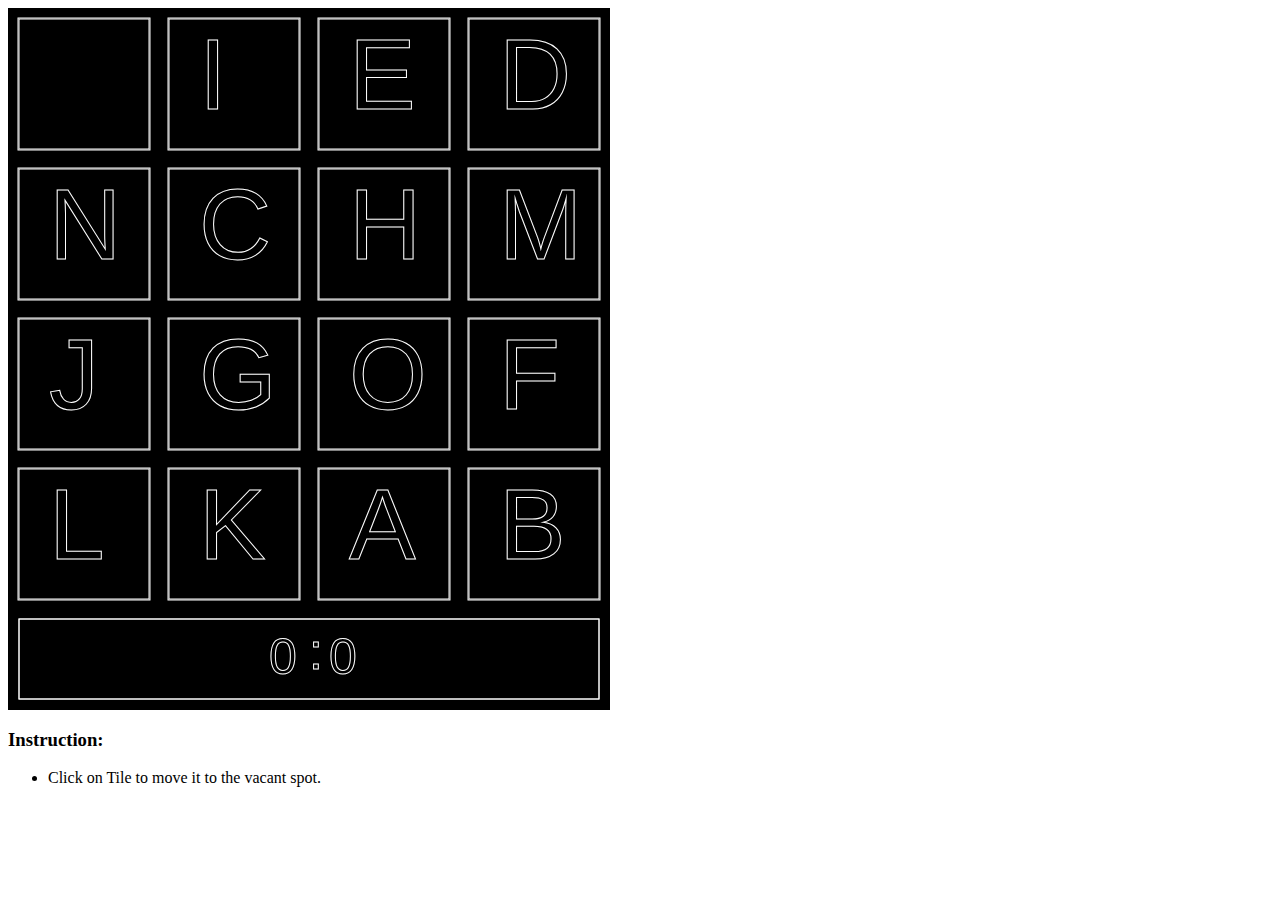
==== games/tilegameh/index.html @ 4604b331 "Add files via upload" ====
<!DOCTYPE html
	PUBLIC "-//W3C//DTD XHTML 1.0 Transitional//EN" "http://www.w3.org/TR/xhtml1/DTD/xhtml1-transitional.dtd">
<html xmlns="http://www.w3.org/1999/xhtml">

<head>
	<meta http-equiv="Content-Type" content="text/html; charset=utf-8" />
	<title>Untitled Document</title>
</head>

<body>

	<canvas height="700" width="600" id="can" style="border:1px solid" align="center"> Browser Not supported </canvas>
	<script>
		var can = document.getElementById("can");
		var ctx = can.getContext("2d");
		var tile = new Array() 		// Tile Object Variable
		var g_xpos = new Array(0, 150, 300, 450, 0, 150, 300, 450, 0, 150, 300, 450, 0, 150, 300, 450);		//Array to create xposition's of tiles
		var g_ypos = new Array(0, 0, 0, 0, 150, 150, 150, 150, 300, 300, 300, 300, 450, 450, 450, 450);		//Array to create yposition's of tiles
		var g_alpha = new Array("A", "B", "C", "D", "E", "F", "G", "H", "I", "J", "K", "L", "M", "N", "O", ""); 		// To Asign alphabets to tiles
		var g_mouseFlag = false;	// Flag to check whether mouse is clicked or not :true- clicked
		var g_mouseX, g_mouseY; 			// Current X and Y cordinates of mouse
		var g_start = false;		// If true it draws all the tiles ,if false it stops
		var g_tilePos;
		var g_checkPos = false;		//Check t
		var g_yposGameOver = new Array(0, 0, 0, 0, 150, 150, 150, 150, 300, 300, 300, 300, 450, 450, 450, 450);
		var g_xposGameOver = new Array(0, 150, 300, 450, 0, 150, 300, 450, 0, 150, 300, 450, 0, 150, 300, 450);
		var g_timer; 			// Flag for timer
		var g_gameOverFlag;	// Game over Flag

		function c_tile(l_color, l_letter)  // Class Cr8'd for tiles
		{
			this.color = l_color;		// Give color to the text and the outline
			this.letter = l_letter;		// The text you want to store inside the Table
			this.position;		//Position of the tiles
			this.tilepos;
			this.tileNo;		//The Serial No. of tile

			this.drawTile = m_drawTile;		//Method to draw the tile
			this.swapTile = m_swapTile;		//Method to swap the tile
		}

		function m_swapTile()		// function to swap the specific tile to the blank tile
		{
			if (g_checkPos == true) {
				var l_xpos, l_ypos;
				l_xpos = g_xpos[this.tileNo];
				g_xpos[this.tileNo] = g_xpos[15];
				g_xpos[15] = l_xpos;
				l_ypos = g_ypos[this.tileNo];
				g_ypos[this.tileNo] = g_ypos[15];
				g_ypos[15] = l_ypos;
				g_checkPos = false;
			}

			console.log("swapped to"+ this.tileNo);
		}

		function m_drawTile(l_xpos, l_ypos) // function To draw tile on the given x and y position
		{
			ctx.fillRect(l_xpos, l_ypos, 150, 150);
			ctx.strokeStyle = this.color;
			ctx.strokeRect(l_xpos + 9, l_ypos + 9, 132, 132);
			ctx.strokeRect(l_xpos + 10, l_ypos + 10, 130, 130);
			ctx.font = "100px Arial";
			ctx.strokeText(this.letter, l_xpos + 40, l_ypos + 100);
		}


		//------------------Objects of Tiles--------------------------------------------------------
		function asignObjcts() {
			for (var l_i = 0; l_i <= 15; l_i++) {
				tile[l_i] = new c_tile("white", g_alpha[l_i]);
				tile[l_i].tileNo = l_i;
			}
		}

		//-----------------------------------------------------------------------------------------

		function drawAllTiles() //Draw all 16tiles on the screen
		{
			if (g_start == true) {
				ctx.clearRect(0, 0, 600, 600);
				for (var i = 0; i <= 15; i++) {
					tile[i].drawTile(g_xpos[i], g_ypos[i]);
					//console.log("draw");
				}
			}
			g_start = false;
		}

		function mouseClick()		//Mouse click  function
		{
			g_mouseFlag = true;
			g_timer = true;

			console.log(g_mouseFlag);
		}

		function mouseUp()			//Mouse Up function
		{
			g_mouseFlag = false;
			console.log(g_mouseFlag);
		}

		function moveMouse(l_e)		//Move Mouse function
		{
			if (g_mouseFlag == true) {
				g_mouseX = l_e.clientX;
				g_mouseY = l_e.clientY;
				console.log(g_mouseX);
				
			}
		}

		function moveTile()		// Move the tile
		{
			if (g_mouseFlag == true) {
				{
					tile[g_tilePos].swapTile();
					g_mouseFlag = false;
					g_start = true;

				}
			}
		}

		function checkPos()		//Check the tiles around the cursor for blank tile
		{
			if (g_mouseFlag == true) {
				if ((g_xpos[g_tilePos] + 150) == g_xpos[15] && (g_ypos[g_tilePos] == g_ypos[15])) { g_checkPos = true; console.log("chkpos"); }
				if ((g_xpos[g_tilePos] - 150) == g_xpos[15] && (g_ypos[g_tilePos] == g_ypos[15])) { g_checkPos = true; console.log("chkpos"); }
				if (g_xpos[g_tilePos] == g_xpos[15] && (g_ypos[g_tilePos] + 150 == g_ypos[15])) { g_checkPos = true; console.log("chkpos"); }
				if (g_xpos[g_tilePos] == g_xpos[15] && (g_ypos[g_tilePos] - 150 == g_ypos[15])) { g_checkPos = true; console.log("chkpos"); }
			}
		}

		function gameStart()		// Start game and sets the tiles to random
		{
			asignObjcts();
			g_mouseFlag = true;
			for (var l_i = 0; l_i <= 3050; l_i++) {

				g_tilePos = (Math.floor(Math.random() * 15));
				checkPos();
				tile[g_tilePos].swapTile();
				console.log(1);
			}
			g_start = true;
			g_mouseFlag = false;
		}


		function mousePosition()		//To know the tile position 
		{
			if (g_mouseFlag == true) {
				for (var l_i = 0; l_i <= 15; l_i++) {
					if ((g_mouseX > g_xpos[l_i]) && (g_mouseX < g_xpos[l_i] + 150) && (g_mouseY > g_ypos[l_i]) && (g_mouseY < g_ypos[l_i] + 150)) {
						tile[l_i].tilepos = l_i;
						g_tilePos = l_i;
						console.log(g_mouseX);
					}
				}
			}
		}

		function testMousePos() {
			var x = g_mouseX/150;
			var y = g_mouseY/150;
			var i = x*y;
			//console.log(g_mouseX);
		}

		var g_s = 0, g_m = 0, g_ms = 0;

		function timer() {
			if (g_timer == true) {
				for (var l_i = 0; l_i <= 132; l_i++) {
					if (l_i > 130) {
						g_ms++;
						//l_i=30;
						if (g_ms > 59) {
							g_s++;
							g_ms = 0;
						}
						if (g_s > 59) {
							g_m++;
							g_s = 0;
						}
					}
				}
			}
		}

		function printTimer() {
			ctx.clearRect(0, 600, 600, 100);
			ctx.fillRect(0, 600, 600, 100);
			ctx.strokeRect(10, 610, 580, 80);
			ctx.strokeRect(10, 610, 580, 80);
			ctx.font = "50px Arial";
			ctx.strokeText(g_m, 260, 665);
			ctx.strokeText(":", 300, 660);
			ctx.strokeText(g_s, 320, 665);
		}

		function gameOver() {
			var g_gOver = 0;
			if (g_start == true) {
				for (var i = 0; i <= 15; i++) {
					//console.log(g_xpos[i]);
					//console.log(g_xposGameOver[i]);	
					if (g_xpos[i] == g_xposGameOver[i] && g_ypos[i] == g_yposGameOver[i]) {
						g_gOver++;
						console.log(g_gOver);
					}
				}
			}
			if (g_gOver == 16) {
				g_start = false;
				g_timer = false;
				ctx.clearRect(0, 0, 700, 700)
				ctx.fillRect(0, 0, 700, 700)
				ctx.font = "75px Arial"
				ctx.strokeText("Game Ovvaaa!!!!!", 0, 350)
			}
		}


		gameStart();

		function gameLoop()	// Main Game loop function
		{
			timer();
			printTimer();
			drawAllTiles();
			testMousePos();
			mousePosition();
			checkPos();
			moveTile();
			gameOver();
		}

		setInterval(gameLoop, 33.33);
		//----------------------------Event Listeners-----------------------
		window.addEventListener("click", mouseClick);
		window.addEventListener("mousemove", moveMouse);
		window.addEventListener("mouseup", mouseUp);

	</script>
	<h3>Instruction:</h3>
	<ul>

		<li>Click on Tile to move it to the vacant spot.</li>

	</ul>

</body>

</html>
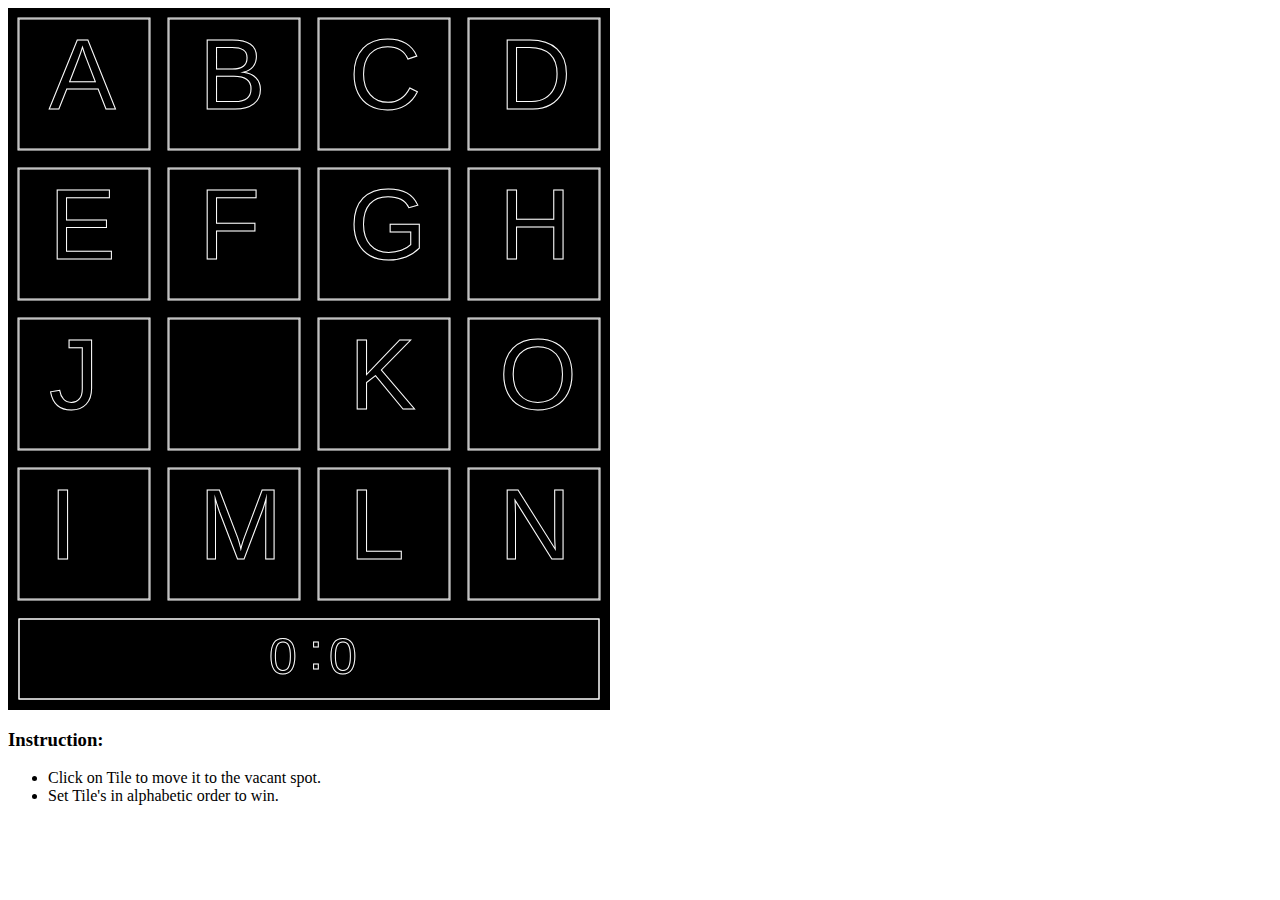
==== commit cc3dcc1d: "Add files via upload" ====
--- a/games/tilegameh/index.html
+++ b/games/tilegameh/index.html
@@ -14,16 +14,16 @@
 		var can = document.getElementById("can");
 		var ctx = can.getContext("2d");
 		var tile = new Array() 		// Tile Object Variable
-		var g_xpos = new Array(0, 150, 300, 450, 0, 150, 300, 450, 0, 150, 300, 450, 0, 150, 300, 450);		//Array to create xposition's of tiles
-		var g_ypos = new Array(0, 0, 0, 0, 150, 150, 150, 150, 300, 300, 300, 300, 450, 450, 450, 450);		//Array to create yposition's of tiles
+		var g_xpos = new Array(0, 150, 300, 450, 0, 150, 300, 450, 0, 150, 300, 450, 0, 150, 300, 450);		//Array to create xPosition's of tiles
+		var g_ypos = new Array(0, 0, 0, 0, 150, 150, 150, 150, 300, 300, 300, 300, 450, 450, 450, 450);		//Array to create yPosition's of tiles
 		var g_alpha = new Array("A", "B", "C", "D", "E", "F", "G", "H", "I", "J", "K", "L", "M", "N", "O", ""); 		// To Asign alphabets to tiles
 		var g_mouseFlag = false;	// Flag to check whether mouse is clicked or not :true- clicked
 		var g_mouseX, g_mouseY; 			// Current X and Y cordinates of mouse
 		var g_start = false;		// If true it draws all the tiles ,if false it stops
-		var g_tilePos;
+		var g_tilePos;				// Index number of tile
 		var g_checkPos = false;		//Check t
+		var g_xposGameOver = new Array(0, 150, 300, 450, 0, 150, 300, 450, 0, 150, 300, 450, 0, 150, 300, 450);
 		var g_yposGameOver = new Array(0, 0, 0, 0, 150, 150, 150, 150, 300, 300, 300, 300, 450, 450, 450, 450);
-		var g_xposGameOver = new Array(0, 150, 300, 450, 0, 150, 300, 450, 0, 150, 300, 450, 0, 150, 300, 450);
 		var g_timer; 			// Flag for timer
 		var g_gameOverFlag;	// Game over Flag
 
@@ -52,7 +52,7 @@
 				g_checkPos = false;
 			}
 
-			console.log("swapped to"+ this.tileNo);
+			//console.log("swapped to"+ this.tileNo);
 		}
 
 		function m_drawTile(l_xpos, l_ypos) // function To draw tile on the given x and y position
@@ -82,7 +82,7 @@
 				ctx.clearRect(0, 0, 600, 600);
 				for (var i = 0; i <= 15; i++) {
 					tile[i].drawTile(g_xpos[i], g_ypos[i]);
-					//console.log("draw");
+					
 				}
 			}
 			g_start = false;
@@ -93,23 +93,23 @@
 			g_mouseFlag = true;
 			g_timer = true;
 
-			console.log(g_mouseFlag);
+			
 		}
 
 		function mouseUp()			//Mouse Up function
 		{
 			g_mouseFlag = false;
-			console.log(g_mouseFlag);
+			
 		}
 
 		function moveMouse(l_e)		//Move Mouse function
 		{
-			if (g_mouseFlag == true) {
+			//if (g_mouseFlag == true) {
 				g_mouseX = l_e.clientX;
 				g_mouseY = l_e.clientY;
-				console.log(g_mouseX);
 				
-			}
+				
+			//}
 		}
 
 		function moveTile()		// Move the tile
@@ -119,7 +119,7 @@
 					tile[g_tilePos].swapTile();
 					g_mouseFlag = false;
 					g_start = true;
-
+					
 				}
 			}
 		}
@@ -127,10 +127,10 @@
 		function checkPos()		//Check the tiles around the cursor for blank tile
 		{
 			if (g_mouseFlag == true) {
-				if ((g_xpos[g_tilePos] + 150) == g_xpos[15] && (g_ypos[g_tilePos] == g_ypos[15])) { g_checkPos = true; console.log("chkpos"); }
-				if ((g_xpos[g_tilePos] - 150) == g_xpos[15] && (g_ypos[g_tilePos] == g_ypos[15])) { g_checkPos = true; console.log("chkpos"); }
-				if (g_xpos[g_tilePos] == g_xpos[15] && (g_ypos[g_tilePos] + 150 == g_ypos[15])) { g_checkPos = true; console.log("chkpos"); }
-				if (g_xpos[g_tilePos] == g_xpos[15] && (g_ypos[g_tilePos] - 150 == g_ypos[15])) { g_checkPos = true; console.log("chkpos"); }
+				if ((g_xpos[g_tilePos] + 150) == g_xpos[15] && (g_ypos[g_tilePos] == g_ypos[15])) { g_checkPos = true; }
+				if ((g_xpos[g_tilePos] - 150) == g_xpos[15] && (g_ypos[g_tilePos] == g_ypos[15])) { g_checkPos = true; }
+				if (g_xpos[g_tilePos] == g_xpos[15] && (g_ypos[g_tilePos] + 150 == g_ypos[15])) { g_checkPos = true;  }
+				if (g_xpos[g_tilePos] == g_xpos[15] && (g_ypos[g_tilePos] - 150 == g_ypos[15])) { g_checkPos = true; }
 			}
 		}
 
@@ -138,12 +138,12 @@
 		{
 			asignObjcts();
 			g_mouseFlag = true;
-			for (var l_i = 0; l_i <= 3050; l_i++) {
+			for (var l_i = 0; l_i <= 220; l_i++) {
 
 				g_tilePos = (Math.floor(Math.random() * 15));
 				checkPos();
 				tile[g_tilePos].swapTile();
-				console.log(1);
+				
 			}
 			g_start = true;
 			g_mouseFlag = false;
@@ -157,7 +157,7 @@
 					if ((g_mouseX > g_xpos[l_i]) && (g_mouseX < g_xpos[l_i] + 150) && (g_mouseY > g_ypos[l_i]) && (g_mouseY < g_ypos[l_i] + 150)) {
 						tile[l_i].tilepos = l_i;
 						g_tilePos = l_i;
-						console.log(g_mouseX);
+						
 					}
 				}
 			}
@@ -167,7 +167,7 @@
 			var x = g_mouseX/150;
 			var y = g_mouseY/150;
 			var i = x*y;
-			//console.log(g_mouseX);
+			
 		}
 
 		var g_s = 0, g_m = 0, g_ms = 0;
@@ -237,6 +237,8 @@
 			checkPos();
 			moveTile();
 			gameOver();
+			console.log(g_mouseX,g_mouseY);
+			
 		}
 
 		setInterval(gameLoop, 33.33);
@@ -250,6 +252,7 @@
 	<ul>
 
 		<li>Click on Tile to move it to the vacant spot.</li>
+		<li>Set Tile's in alphabetic order to win.</li>
 
 	</ul>
 
